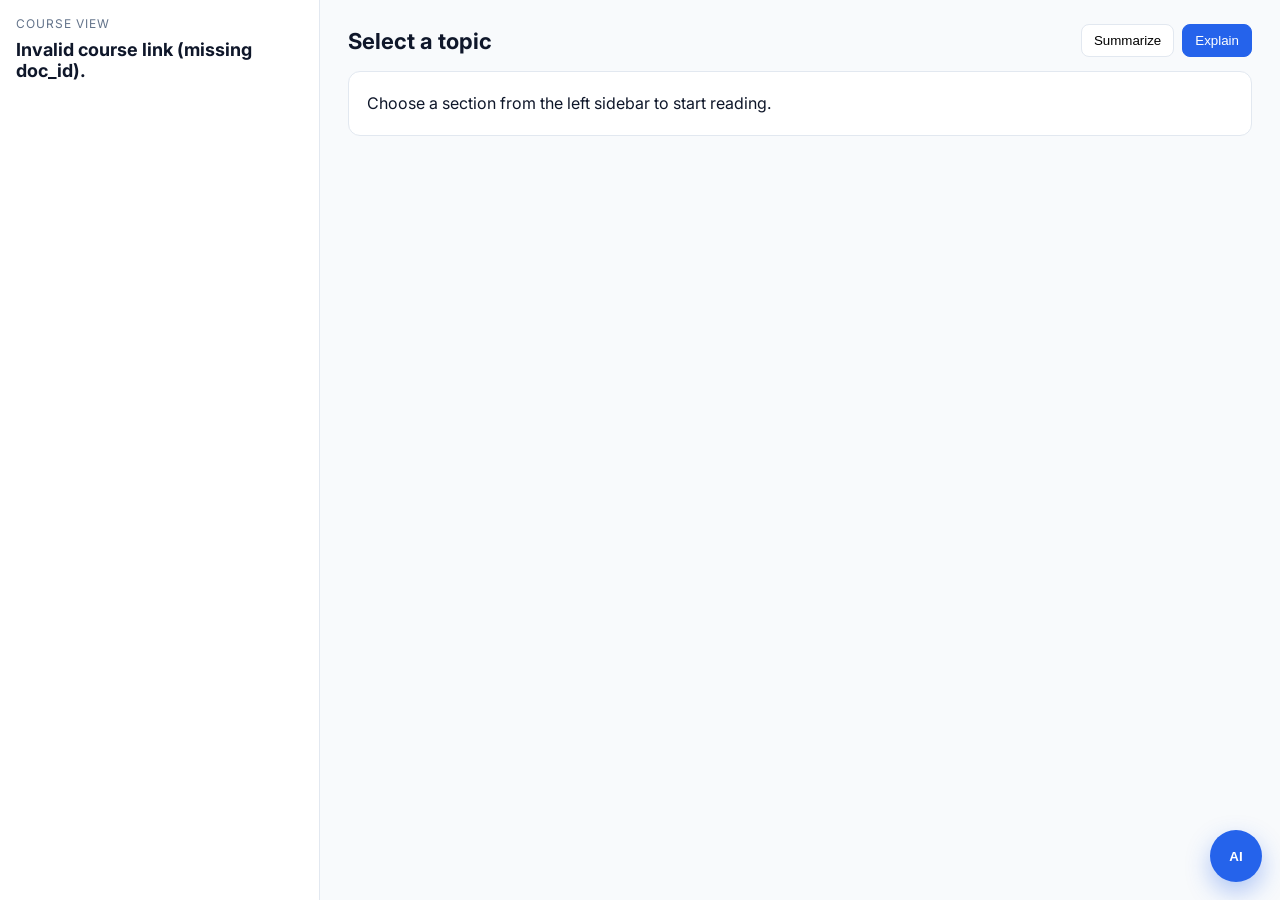
==== backend/frontend/course.html @ 9027bb2a "feat: add course view, unified hierarchy, and upgraded search UX Add a persistent Subjectâ†’Unitâ†’T" ====
<!DOCTYPE html>
<html lang="en">
<head>
  <meta charset="UTF-8" />
  <meta name="viewport" content="width=device-width, initial-scale=1.0" />
  <title>Course View</title>
  <link rel="preconnect" href="https://fonts.googleapis.com" />
  <link rel="preconnect" href="https://fonts.gstatic.com" crossorigin />
  <link href="https://fonts.googleapis.com/css2?family=Inter:wght@300;400;500;600;700&display=swap" rel="stylesheet" />
  <link rel="stylesheet" href="course.css?v=20260324a" />
</head>
<body>
  <div class="course-shell">
    <aside class="course-sidebar">
      <div class="course-brand">Course View</div>
      <h1 id="courseTitle" class="course-title">Loading document...</h1>
      <div id="courseTree" class="course-tree"></div>
    </aside>

    <main class="course-main">
      <header class="course-top">
        <h2 id="sectionTitle">Select a topic</h2>
        <div class="course-actions">
          <button id="btnSummarize" class="btn">Summarize</button>
          <button id="btnExplain" class="btn btn-primary">Explain</button>
        </div>
      </header>
      <section id="sectionContent" class="course-content">
        Choose a section from the left sidebar to start reading.
      </section>
      <section id="aiOutput" class="ai-output" style="display:none"></section>
    </main>
  </div>

  <button id="mentorFab" class="mentor-fab" aria-label="Open mentor chat">AI</button>
  <section id="mentorPanel" class="mentor-panel" style="display:none">
    <div class="mentor-head">
      <strong>AI Mentor</strong>
      <button id="mentorClose" class="btn btn-small">Close</button>
    </div>
    <div id="mentorMsgs" class="mentor-msgs"></div>
    <div class="mentor-input-row">
      <input id="mentorInput" placeholder="Ask about this section..." />
      <button id="mentorSend" class="btn btn-primary btn-small">Send</button>
    </div>
  </section>

  <script src="course.js?v=20260324b"></script>
</body>
</html>
---- backend/frontend/course.css ----
:root {
  --bg: #f8fafc;
  --surface: #ffffff;
  --text: #0f172a;
  --muted: #64748b;
  --border: #e2e8f0;
  --primary: #2563eb;
}

* { box-sizing: border-box; }
body {
  margin: 0;
  font-family: Inter, -apple-system, BlinkMacSystemFont, "Segoe UI", sans-serif;
  background: var(--bg);
  color: var(--text);
}

.course-shell { display: grid; grid-template-columns: 320px 1fr; height: 100vh; }
.course-sidebar {
  background: var(--surface);
  border-right: 1px solid var(--border);
  padding: 16px;
  overflow: auto;
}
.course-brand { font-size: 12px; color: var(--muted); text-transform: uppercase; letter-spacing: .08em; }
.course-title { font-size: 18px; margin: 8px 0 14px; }
.course-tree { display: flex; flex-direction: column; gap: 4px; }

.tree-row {
  display: flex;
  align-items: center;
  gap: 8px;
  border: 1px solid transparent;
  border-radius: 8px;
  padding: 8px 10px;
  cursor: pointer;
  font-size: 13px;
}
.tree-row:hover { background: #eff6ff; }
.tree-row.selected { background: #dbeafe; border-color: #bfdbfe; }
.tree-toggle { width: 16px; color: var(--muted); text-align: center; }
.tree-indent-1 { padding-left: 10px; }
.tree-indent-2 { padding-left: 24px; }
.tree-indent-3 { padding-left: 38px; }

.course-main { padding: 24px 28px; overflow: auto; }
.course-top {
  display: flex;
  justify-content: space-between;
  align-items: center;
  gap: 12px;
  margin-bottom: 14px;
}
.course-top h2 { margin: 0; font-size: 22px; }
.course-actions { display: flex; gap: 8px; }

.course-content, .ai-output {
  background: var(--surface);
  border: 1px solid var(--border);
  border-radius: 12px;
  padding: 18px;
  line-height: 1.7;
}
.ai-output { margin-top: 12px; }

.btn {
  border: 1px solid var(--border);
  background: #fff;
  padding: 8px 12px;
  border-radius: 8px;
  cursor: pointer;
}
.btn-primary { background: var(--primary); border-color: var(--primary); color: #fff; }
.btn-small { padding: 6px 10px; font-size: 12px; }

.mentor-fab {
  position: fixed;
  right: 18px;
  bottom: 18px;
  width: 52px;
  height: 52px;
  border-radius: 999px;
  border: none;
  background: var(--primary);
  color: #fff;
  font-weight: 700;
  box-shadow: 0 10px 24px rgba(37, 99, 235, 0.35);
  cursor: pointer;
}

.mentor-panel {
  position: fixed;
  right: 18px;
  bottom: 78px;
  width: 340px;
  height: 420px;
  background: var(--surface);
  border: 1px solid var(--border);
  border-radius: 12px;
  display: flex;
  flex-direction: column;
  overflow: hidden;
  box-shadow: 0 12px 30px rgba(2, 6, 23, 0.2);
}
.mentor-head {
  display: flex;
  align-items: center;
  justify-content: space-between;
  padding: 10px 12px;
  border-bottom: 1px solid var(--border);
}
.mentor-msgs { flex: 1; overflow: auto; padding: 10px; display: flex; flex-direction: column; gap: 8px; }
.mentor-msg { padding: 8px 10px; border-radius: 8px; font-size: 13px; line-height: 1.45; }
.mentor-msg.user { background: #dbeafe; align-self: flex-end; }
.mentor-msg.ai { background: #f1f5f9; align-self: flex-start; }
.mentor-input-row { display: flex; gap: 8px; padding: 10px; border-top: 1px solid var(--border); }
.mentor-input-row input {
  flex: 1;
  border: 1px solid var(--border);
  border-radius: 8px;
  padding: 8px 10px;
}

@media (max-width: 900px) {
  .course-shell { grid-template-columns: 1fr; }
  .course-sidebar { height: 40vh; border-right: none; border-bottom: 1px solid var(--border); }
  .mentor-panel { width: calc(100vw - 20px); right: 10px; }
}
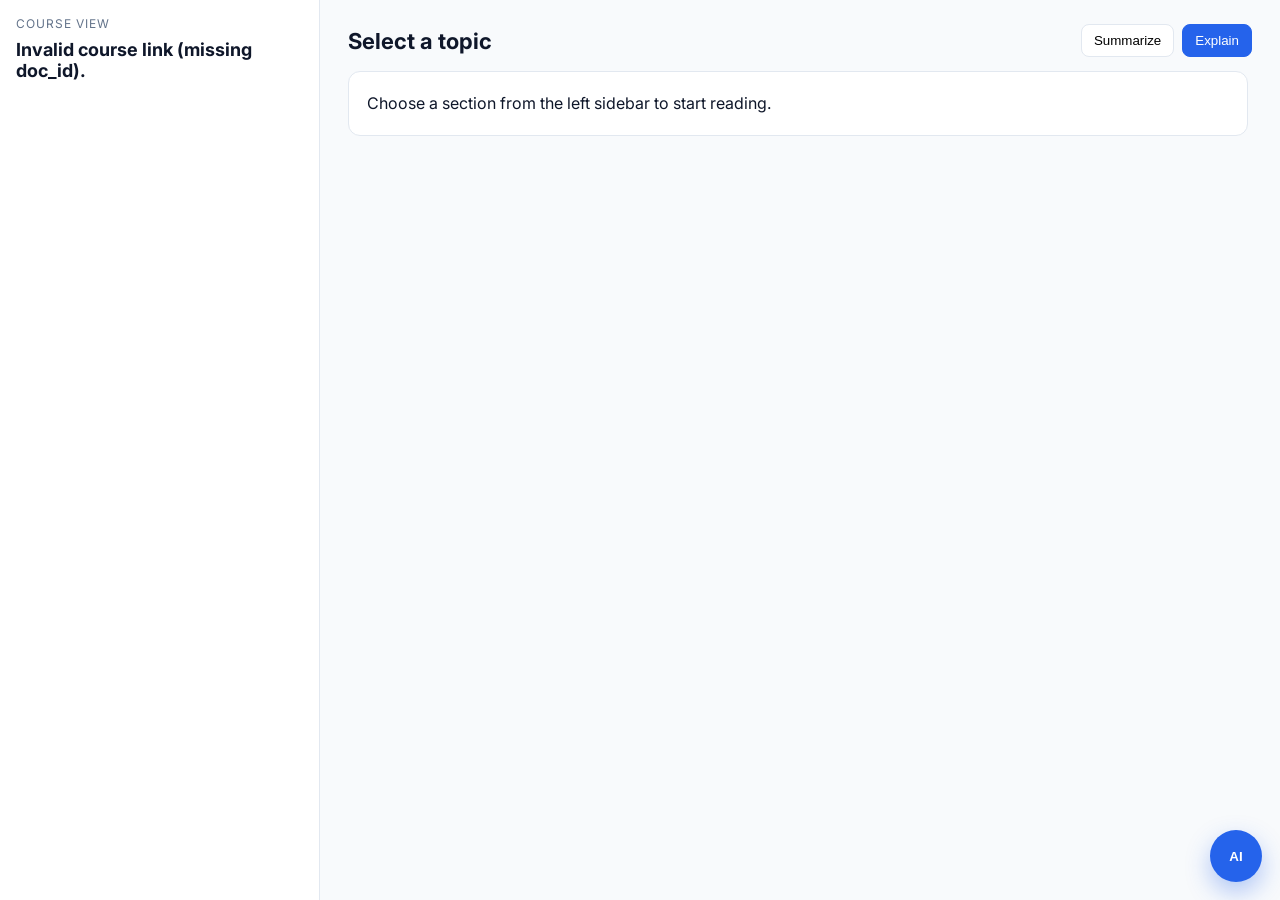
==== commit af3e0f20: "feat: major project update — enhanced RAG pipeline, search engine, course view, gamification, PDF vi" ====
--- a/backend/frontend/course.html
+++ b/backend/frontend/course.html
@@ -7,7 +7,7 @@
   <link rel="preconnect" href="https://fonts.googleapis.com" />
   <link rel="preconnect" href="https://fonts.gstatic.com" crossorigin />
   <link href="https://fonts.googleapis.com/css2?family=Inter:wght@300;400;500;600;700&display=swap" rel="stylesheet" />
-  <link rel="stylesheet" href="course.css?v=20260324a" />
+  <link rel="stylesheet" href="course.css?v=20260327c" />
 </head>
 <body>
   <div class="course-shell">
@@ -45,6 +45,6 @@
     </div>
   </section>
 
-  <script src="course.js?v=20260324b"></script>
+  <script src="course.js?v=20260328b"></script>
 </body>
 </html>
--- a/backend/frontend/course.css
+++ b/backend/frontend/course.css
@@ -60,6 +60,52 @@
   border-radius: 12px;
   padding: 18px;
   line-height: 1.7;
+}
+.course-content {
+  max-width: 900px;
+}
+.course-content p,
+.ai-output p {
+  margin: 0 0 12px;
+}
+.course-content ul,
+.course-content ol,
+.ai-output ul,
+.ai-output ol {
+  margin: 6px 0 14px 20px;
+  padding-left: 14px;
+}
+.course-content li,
+.ai-output li {
+  margin-bottom: 6px;
+}
+.course-content h1,
+.course-content h2,
+.course-content h3,
+.ai-output h1,
+.ai-output h2,
+.ai-output h3 {
+  line-height: 1.35;
+  margin: 14px 0 10px;
+}
+.course-content pre,
+.ai-output pre {
+  margin: 10px 0 14px;
+  padding: 12px;
+  background: #0f172a;
+  color: #e2e8f0;
+  border-radius: 8px;
+  overflow: auto;
+}
+.course-content code,
+.ai-output code {
+  font-family: ui-monospace, SFMono-Regular, Menlo, Consolas, "Liberation Mono", monospace;
+  font-size: 12px;
+}
+.sr-chunk-text p:last-child,
+.sr-chunk-text ul:last-child,
+.sr-chunk-text ol:last-child {
+  margin-bottom: 0;
 }
 .ai-output { margin-top: 12px; }
 
